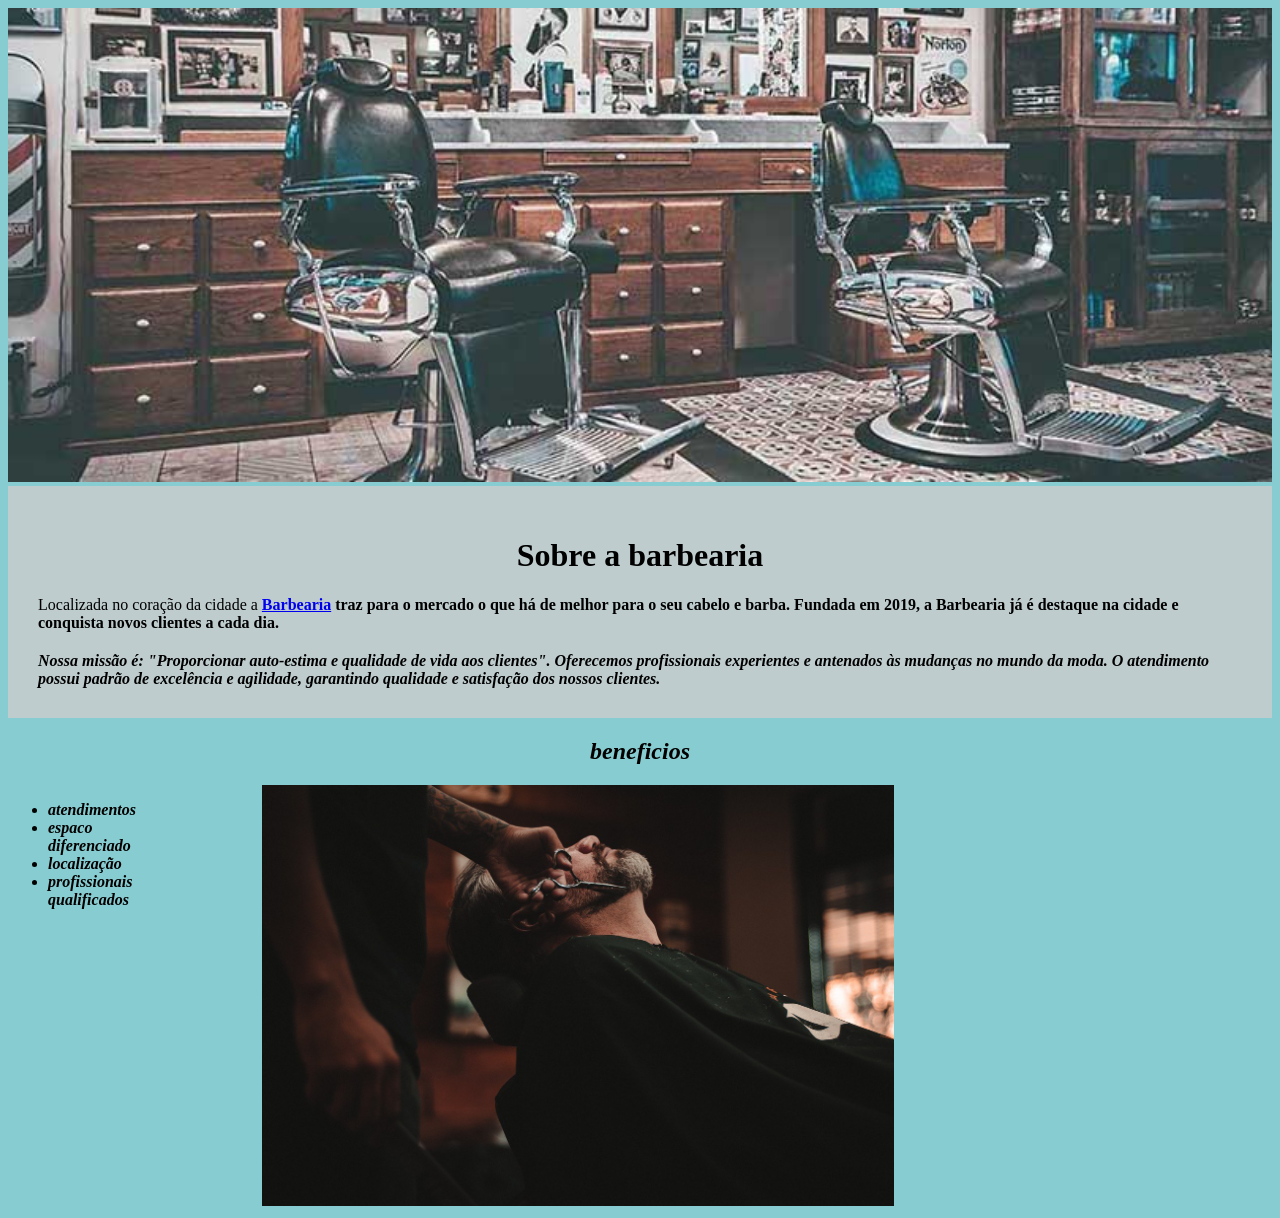
==== index.html @ ffff7c74 "meio" ====
<!DOCTYPE html>
<html lang="en">

<head>
    <meta charset="UTF-8">
    <meta name="viewport" content="width=>, initial-scale=1.0">
    <link rel="stylesheet" href="style.css">
    <title>Barbearia</title>
</head>

<body>
    <img id="banner" src="banner.jpg">
    <div class="principal">
        <h1>Sobre a barbearia </h1>

        <p>Localizada no coração da cidade a <strong><a
                    href="https://share.google/EzYBd5tQs2qxK0y2F">Barbearia<a><strong>
                            traz para o mercado o que há de melhor para o seu cabelo e barba. Fundada em 2019, a
                            Barbearia
                            já é destaque na cidade e conquista novos clientes a cada dia.
        </p>
        <p id="missao"></p><em>Nossa missão é: </strong> "Proporcionar auto-estima e qualidade de vida aos clientes".

            Oferecemos profissionais experientes e antenados às mudanças no mundo da moda.
            O atendimento possui padrão de excelência e agilidade,
            garantindo qualidade e satisfação dos nossos clientes.
    </div>
    <div class= "benificios">
        <h2>beneficios</h2>

        <ul>
            <li class="itens">atendimentos</li>
            <li class="itens">espaco diferenciado</li>
            <li class="itens">localização</li>
            <li class="itens">profissionais qualificados </li>
        </ul>
        <img src="beneficios.jpg" class="imgbeneficios">
        </div>
</body>

</html>
---- style.css ----
body{
    background: #86ccd1;
}
.principal{
 background: #cccc;
 padding: 30px;
}

.itens{
    font-style: italic;
}

.beneficios{
    background: #fff;
    padding: 20px;
}

h2{
text-align: center;

}

ul{
    display: inline-block;
    vertical-align: top;
    width: 20px;
    margin-right:15% ;

}

.imgbeneficios{
    width:50% ;
}


em strong{
    color: #a75555
}
#banner{
    width: 100%;
}

h1{
    text-align: center;
}

#missao{
    font-size:20px;
}
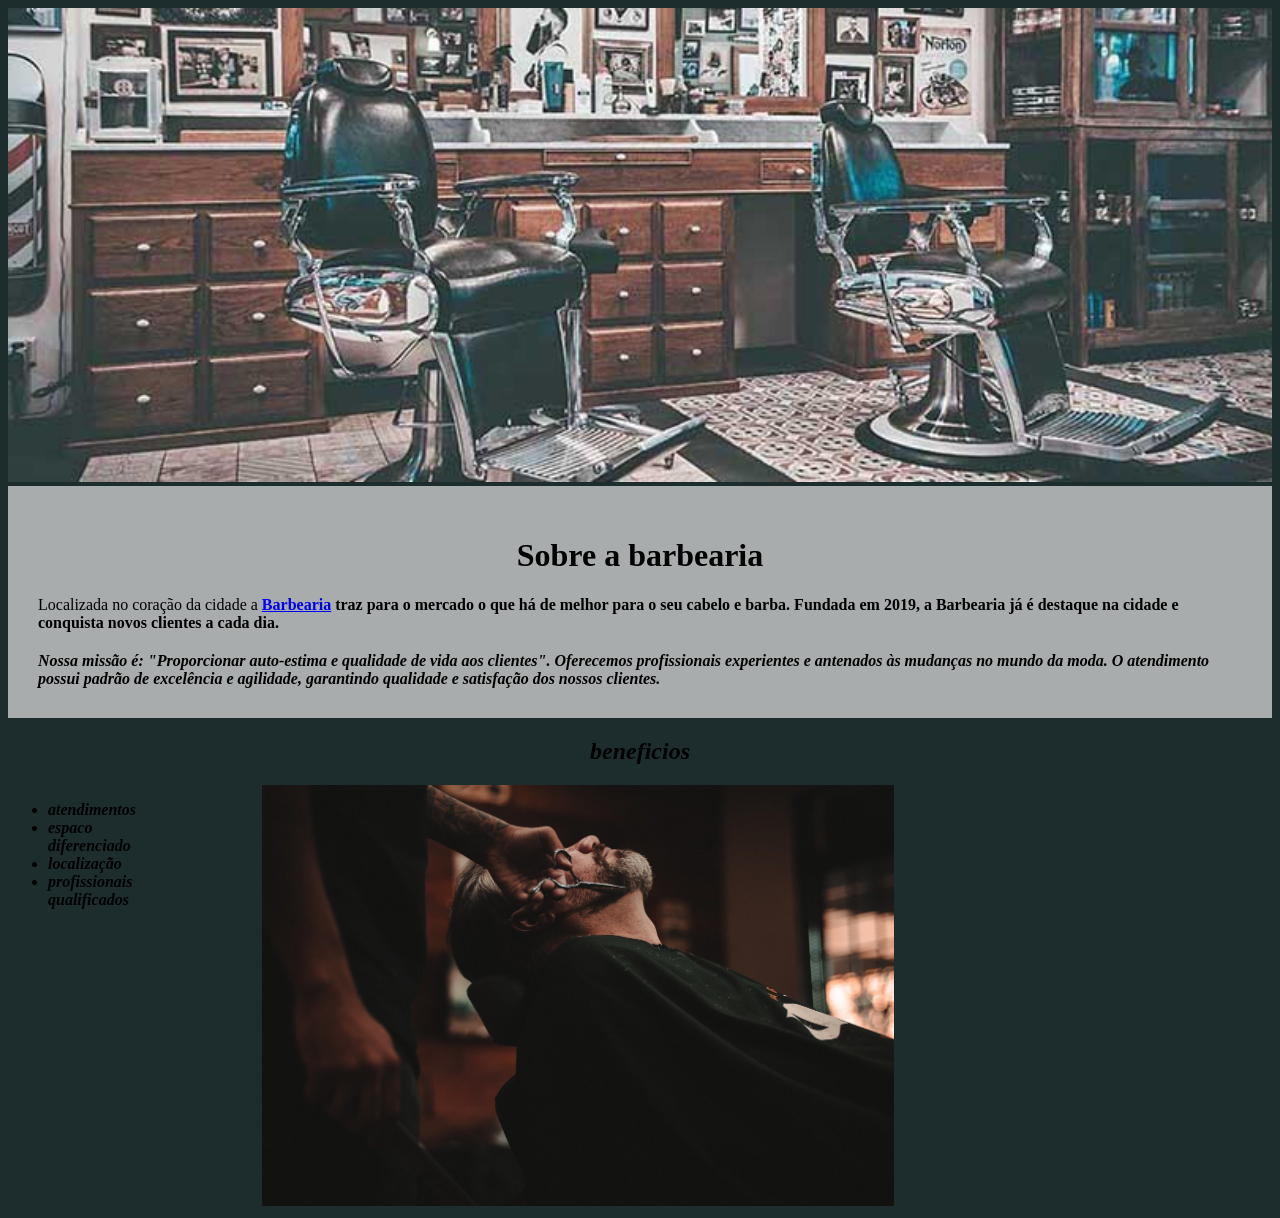
==== commit af5e4ffd: "começo" ====
--- a/index.html
+++ b/index.html
@@ -9,7 +9,7 @@
 </head>
 
 <body>
-    <img id="banner" src="banner.jpg">
+    <img id="banner" src="img/banner.jpg">
     <div class="principal">
         <h1>Sobre a barbearia </h1>
 
@@ -34,7 +34,7 @@
             <li class="itens">localização</li>
             <li class="itens">profissionais qualificados </li>
         </ul>
-        <img src="beneficios.jpg" class="imgbeneficios">
+        <img src="img/beneficios.jpg" class="imgbeneficios">
         </div>
 </body>
 
--- a/style.css
+++ b/style.css
@@ -1,5 +1,5 @@
 body{
-    background: #86ccd1;
+    background: #1d2d2e;
 }
 .principal{
  background: #cccc;
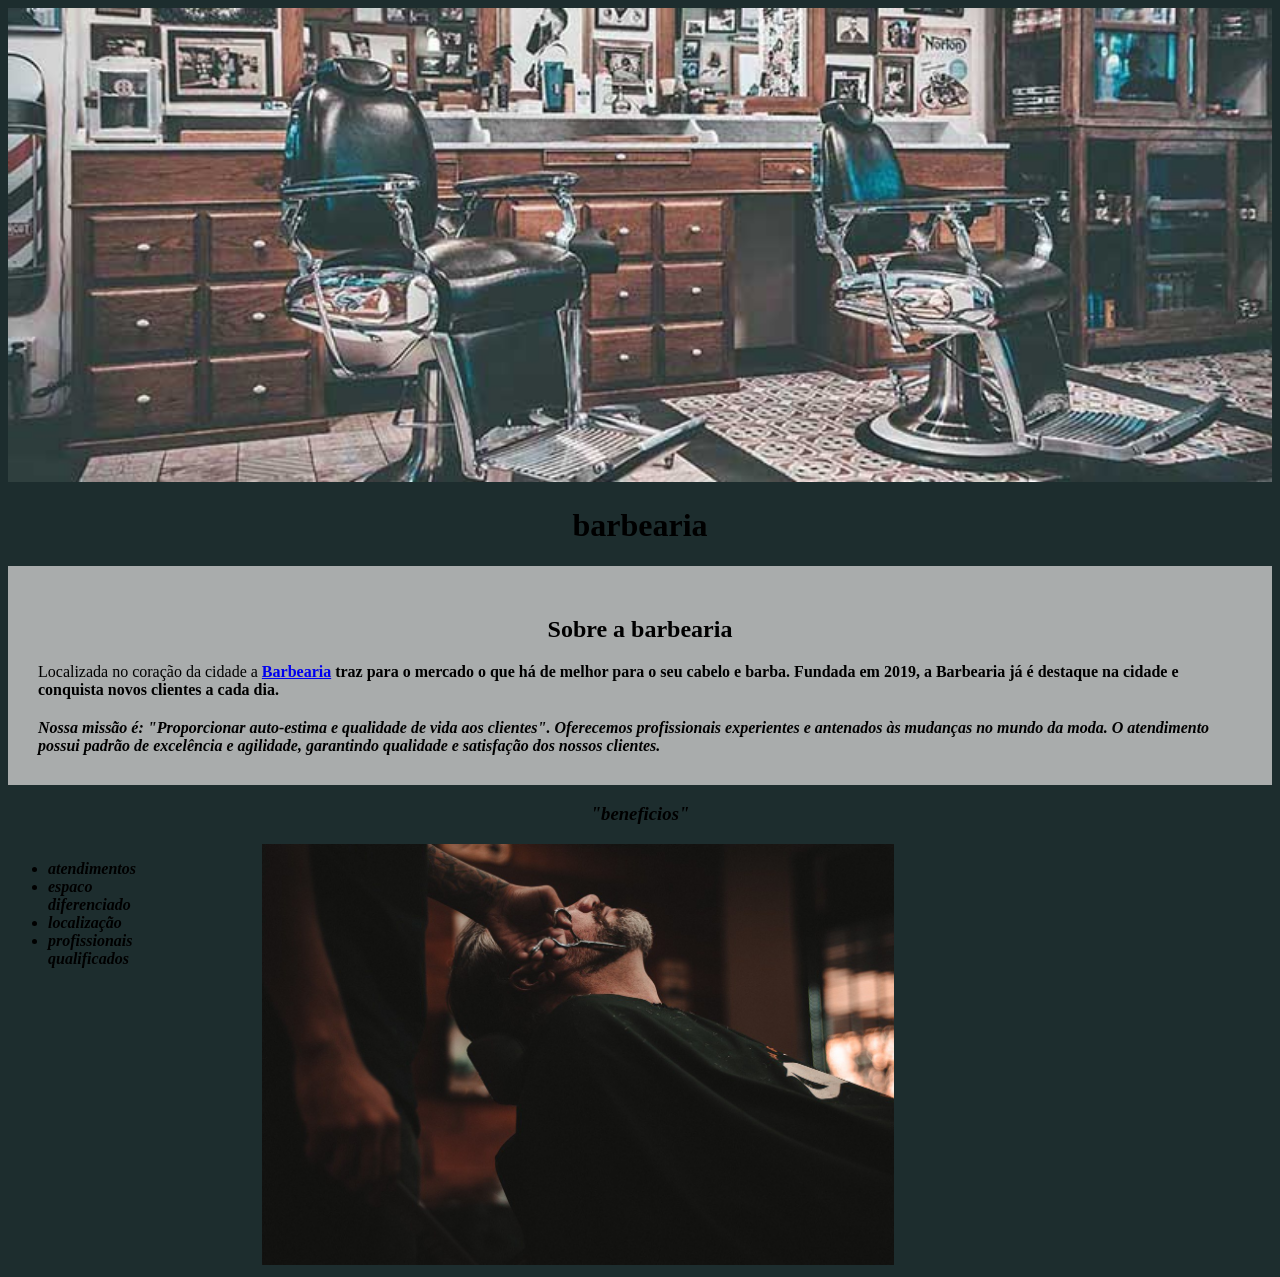
==== commit 80d6114f: "meio" ====
--- a/index.html
+++ b/index.html
@@ -10,8 +10,11 @@
 
 <body>
     <img id="banner" src="img/banner.jpg">
+    <heder>
+        <h1 class= "titulo-principal">barbearia</h1>
+    </heder>
     <div class="principal">
-        <h1>Sobre a barbearia </h1>
+        <h2>Sobre a barbearia </h2>
 
         <p>Localizada no coração da cidade a <strong><a
                     href="https://share.google/EzYBd5tQs2qxK0y2F">Barbearia<a><strong>
@@ -26,7 +29,7 @@
             garantindo qualidade e satisfação dos nossos clientes.
     </div>
     <div class= "benificios">
-        <h2>beneficios</h2>
+        <h3 class="centralizado">"beneficios"</h3>
 
         <ul>
             <li class="itens">atendimentos</li>
--- a/style.css
+++ b/style.css
@@ -46,4 +46,13 @@
 
 #missao{
     font-size:20px;
+}
+
+.titolo-principal{
+    padding-left: 20px;
+
+}
+
+.centralizado{
+    text-align: center;
 }
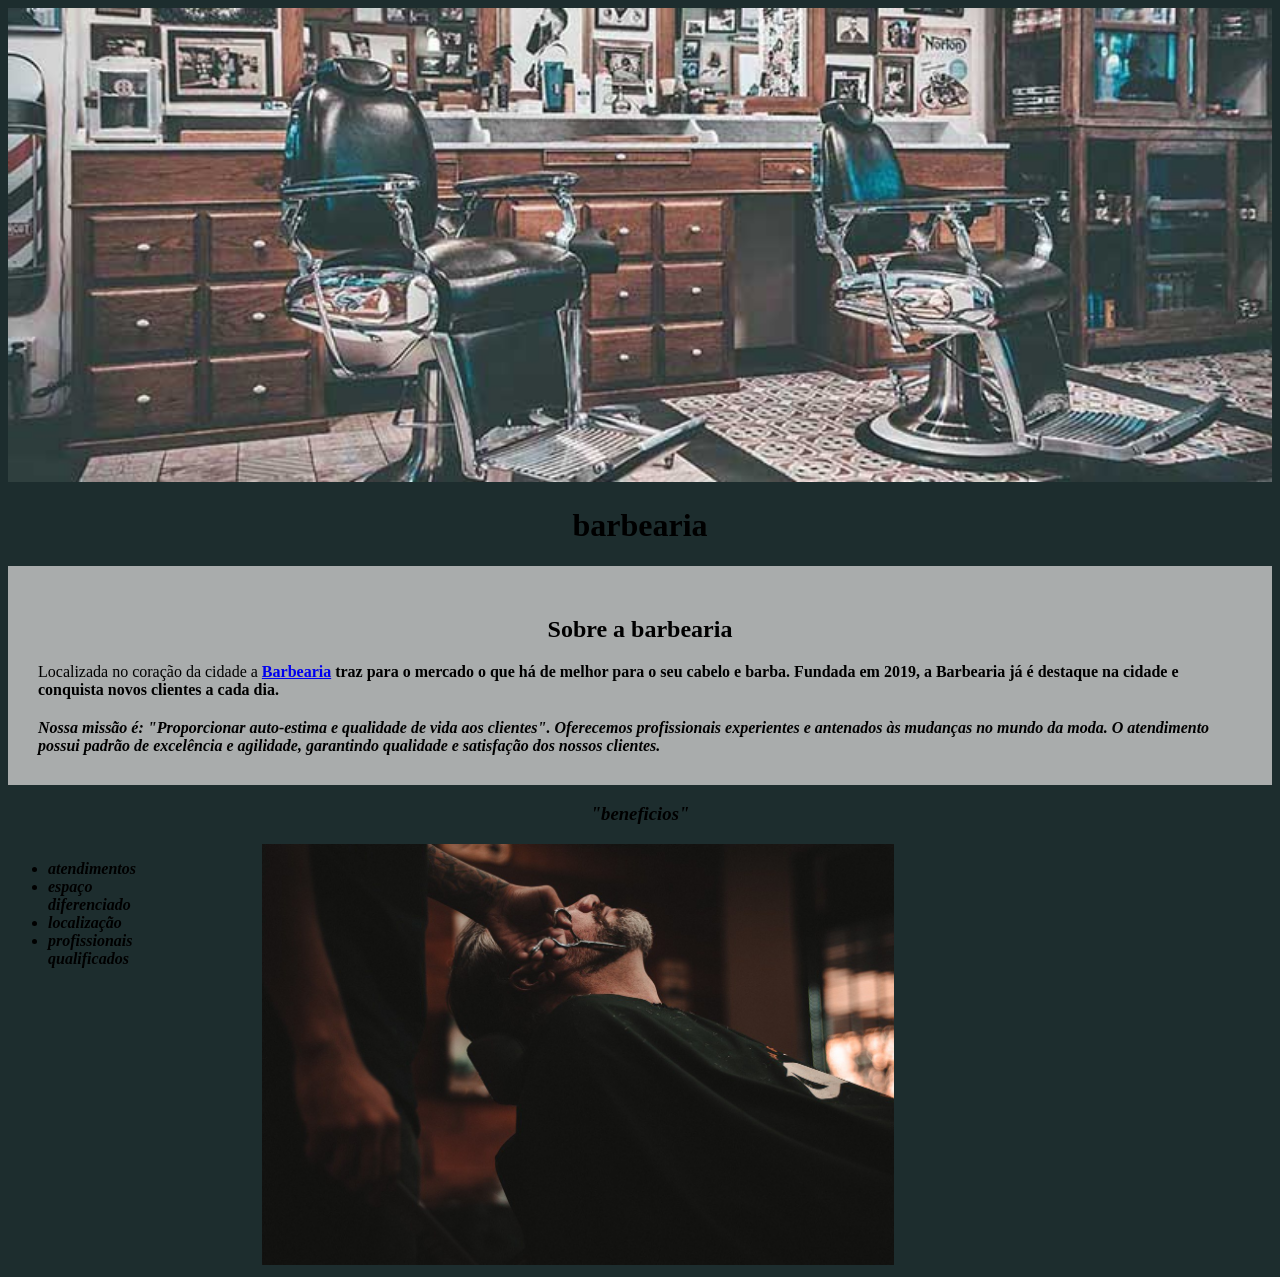
==== commit ababeec2: "1" ====
--- a/index.html
+++ b/index.html
@@ -33,7 +33,7 @@
 
         <ul>
             <li class="itens">atendimentos</li>
-            <li class="itens">espaco diferenciado</li>
+            <li class="itens">espaço diferenciado</li>
             <li class="itens">localização</li>
             <li class="itens">profissionais qualificados </li>
         </ul>
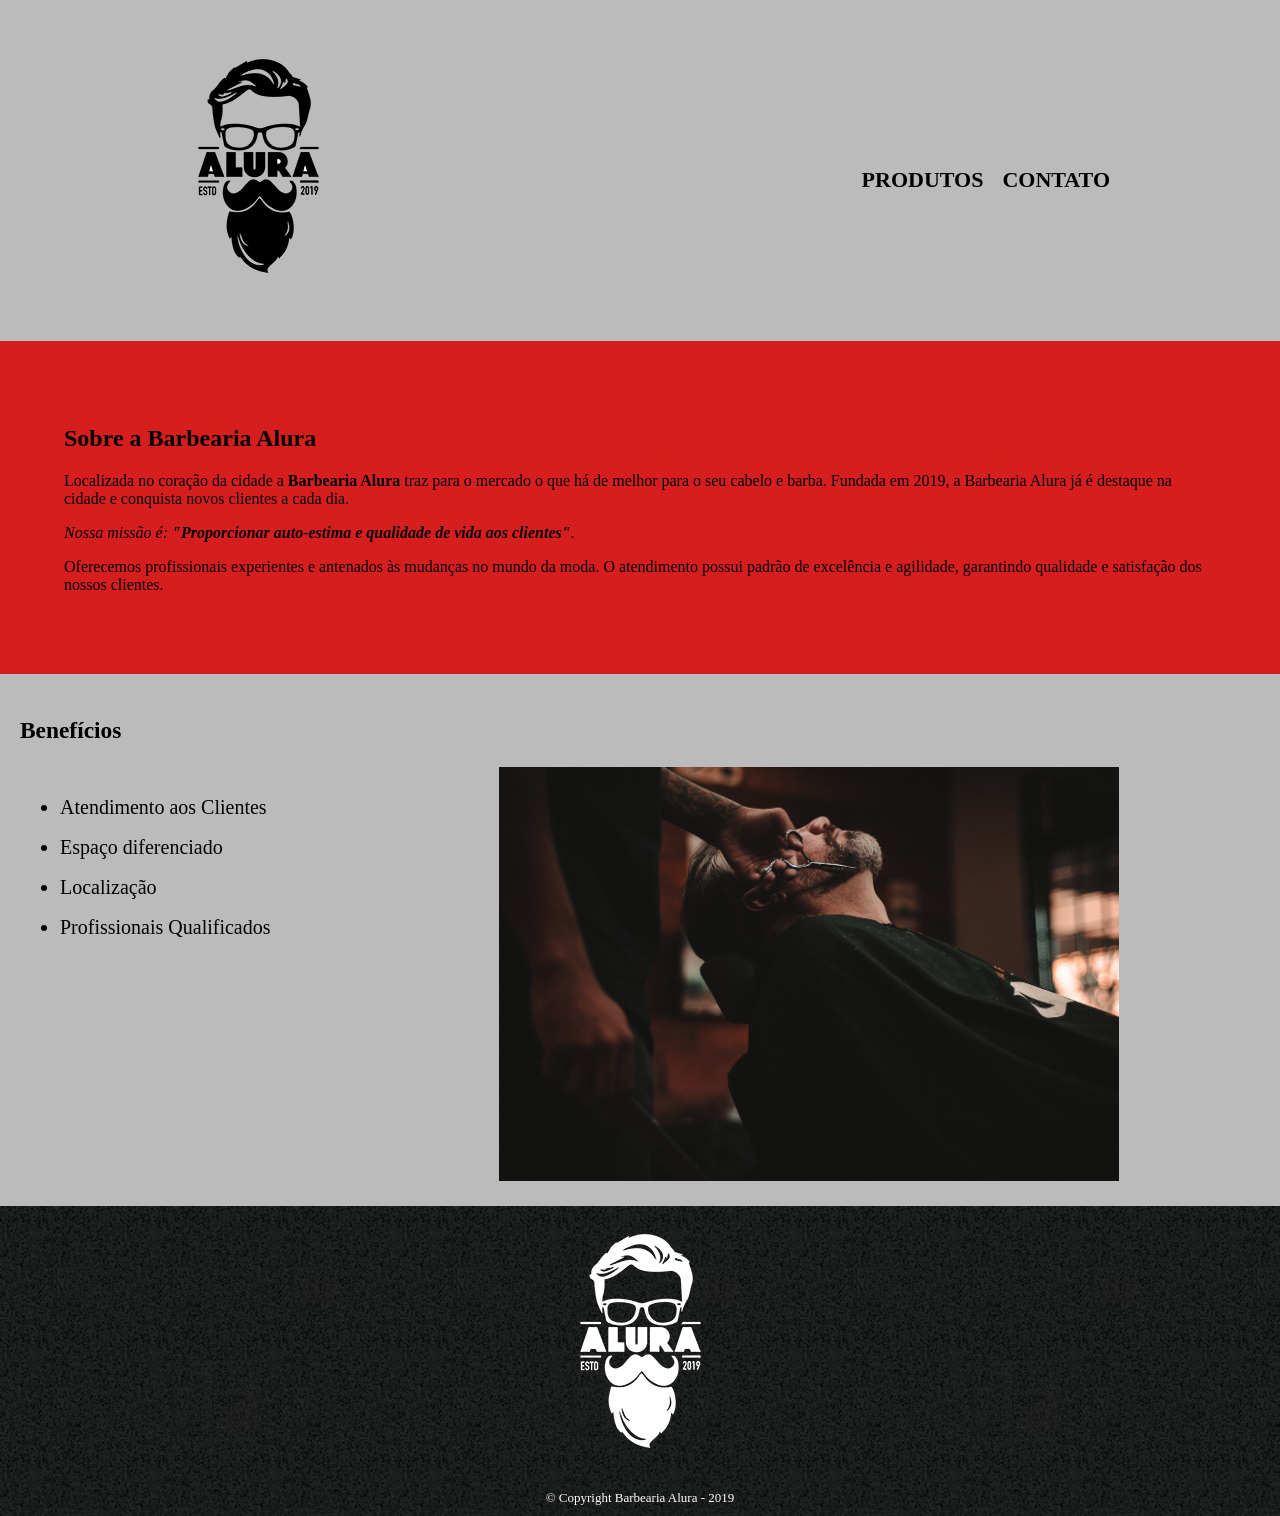
==== commit d8c2a6fb: "." ====
--- a/index.html
+++ b/index.html
@@ -1,44 +1,59 @@
 <!DOCTYPE html>
-<html lang="en">
+<html lang="pt-br">
 
 <head>
     <meta charset="UTF-8">
-    <meta name="viewport" content="width=>, initial-scale=1.0">
+    <title>Barbearia Alura</title>
     <link rel="stylesheet" href="style.css">
-    <title>Barbearia</title>
 </head>
 
 <body>
-    <img id="banner" src="img/banner.jpg">
-    <heder>
-        <h1 class= "titulo-principal">barbearia</h1>
-    </heder>
+    <header>
+        <div class="caixa">
+            <h1><img src="logo.png"></h1>
+
+            <nav>
+                <ul>
+                    <li><a href="produtos.html">Produtos</a></li>
+                    <li><a href="contatovla.html">Contato</a></li>
+                </ul>
+            </nav>
+        </div>
+    </header>
+
+
     <div class="principal">
-        <h2>Sobre a barbearia </h2>
+        <h2 class="titulo-centralizado">Sobre a Barbearia Alura</h2>
 
-        <p>Localizada no coração da cidade a <strong><a
-                    href="https://share.google/EzYBd5tQs2qxK0y2F">Barbearia<a><strong>
-                            traz para o mercado o que há de melhor para o seu cabelo e barba. Fundada em 2019, a
-                            Barbearia
-                            já é destaque na cidade e conquista novos clientes a cada dia.
-        </p>
-        <p id="missao"></p><em>Nossa missão é: </strong> "Proporcionar auto-estima e qualidade de vida aos clientes".
+        <p>Localizada no coração da cidade a <strong>Barbearia Alura</strong> traz para o mercado o que há de melhor
+            para o seu cabelo e barba. Fundada em 2019, a Barbearia Alura já é destaque na cidade e conquista novos
+            clientes a cada dia.</p>
 
-            Oferecemos profissionais experientes e antenados às mudanças no mundo da moda.
-            O atendimento possui padrão de excelência e agilidade,
-            garantindo qualidade e satisfação dos nossos clientes.
+        <p id="missao"><em>Nossa missão é: <strong>"Proporcionar auto-estima e qualidade de vida aos
+                    clientes"</strong>.</em></p>
+
+        <p>Oferecemos profissionais experientes e antenados às mudanças no mundo da moda. O atendimento possui padrão de
+            excelência e agilidade, garantindo qualidade e satisfação dos nossos clientes.</p>
     </div>
-    <div class= "benificios">
-        <h3 class="centralizado">"beneficios"</h3>
+
+    <div class="beneficios">
+        <h3 class="titulo-centralizado">Benefícios</h3>
 
         <ul>
-            <li class="itens">atendimentos</li>
-            <li class="itens">espaço diferenciado</li>
-            <li class="itens">localização</li>
-            <li class="itens">profissionais qualificados </li>
+            <li class="itens">Atendimento aos Clientes</li>
+            <li class="itens">Espaço diferenciado</li>
+            <li class="itens">Localização</li>
+            <li class="itens">Profissionais Qualificados</li>
         </ul>
-        <img src="img/beneficios.jpg" class="imgbeneficios">
-        </div>
+
+        <img src="beneficios.jpg" class="imagembeneficios">
+    </div>
+
+    <footer>
+        <img src="logo-branco.png">
+        <p class="copyright">&copy; Copyright Barbearia Alura - 2019</p>
+    </footer>
+
 </body>
 
 </html>
--- a/style.css
+++ b/style.css
@@ -1,58 +1,127 @@
 body{
-    background: #1d2d2e;
-}
-.principal{
- background: #cccc;
- padding: 30px;
+margin : 0px;
+padding: 0px;
 }
 
-.itens{
-    font-style: italic;
+header {
+background: #BBBBBB;
+padding: 20px 0;
 }
 
-.beneficios{
-    background: #fff;
-    padding: 20px;
+.caixa {
+position: relative;
+width: 940px;
+margin: 0 auto;
 }
 
-h2{
-text-align: center;
+nav {
+position: absolute;
+top: 110px;
+right: 0;
+}
+
+nav li {
+display: inline;
+margin: 0 0 0 15px;
+}
+
+nav a {
+text-transform: uppercase;
+color: #000000;
+font-weight: bold;
+font-size: 22px;
+text-decoration: none;
+}
+
+nav a:hover {
+color: #3f11e6;
+text-decoration: underline;
+}
+
+main {
+width: 940px;
+margin: 0 auto;
+}
+
+.principal{
+background: #d61e1e;
+padding: 5%;
 
 }
 
-ul{
-    display: inline-block;
-    vertical-align: top;
-    width: 20px;
-    margin-right:15% ;
-
+.beneficios {
+background: #BBBBBB;
+padding: 20px;
+font-size:20px;
 }
 
-.imgbeneficios{
-    width:50% ;
+.beneficios ul {
+display: inline-block;
+vertical-align: top;
+width: 20%;
+margin-right: 15%;
+line-height : 2.0;
+}
+
+.imagembeneficios {
+width: 50%;
+}
+
+/* PRODUTOS */
+.produtos {
+width: 940px;
+margin: 0 auto;
+padding: 50px 0;
+}
+
+.produtos li {
+display: inline-block;
+text-align: center;
+width: 30%;
+vertical-align: top;
+margin: 0 1.5%;
+padding: 30px 20px;
+box-sizing: border-box;
+border: 2px solid #000000;
+border-radius: 10px;
+}
+
+.produtos li:hover {
+border-color: #C78C19;
+}
+
+.produtos li:active {
+border-color: #088C19;
+}
+
+.produtos li:hover h2 {
+font-size: 34px;
+}
+
+.produtos h2 {
+font-size: 30px;
+font-weight: bold;
+}
+
+.produto-descricao {
+font-size: 18px;
+}
+
+.produto-preco {
+font-size: 22px;
+font-weight: bold;
+margin-top: 10px;
 }
 
 
-em strong{
-    color: #a75555
-}
-#banner{
-    width: 100%;
+footer {
+text-align: center;
+background: url("bg.jpg");
+padding: 10px 0;
 }
 
-h1{
-    text-align: center;
-}
-
-#missao{
-    font-size:20px;
-}
-
-.titolo-principal{
-    padding-left: 20px;
-
-}
-
-.centralizado{
-    text-align: center;
+.copyright {
+color: #FFFFFF;
+font-size: 13px;
+margin: 20px 0 0;
 }
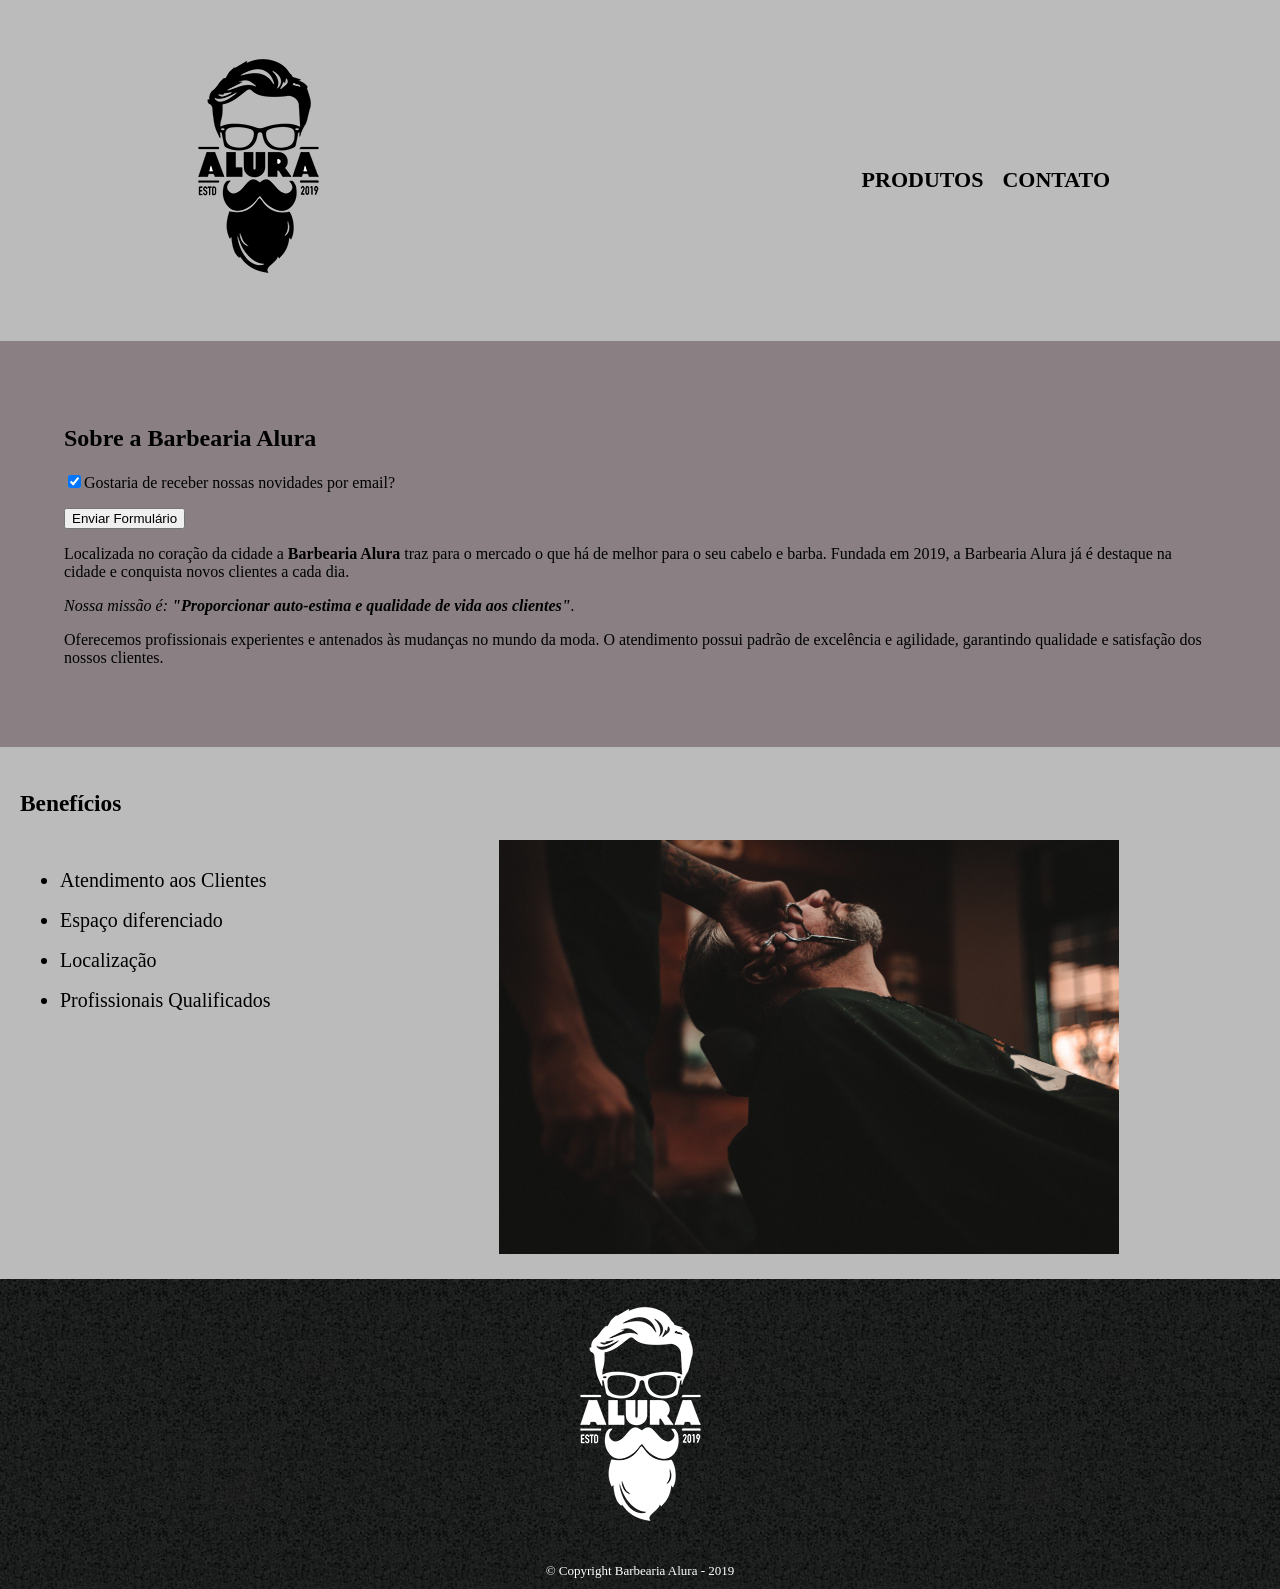
==== commit 0bdca27d: "ok" ====
--- a/index.html
+++ b/index.html
@@ -15,7 +15,7 @@
             <nav>
                 <ul>
                     <li><a href="produtos.html">Produtos</a></li>
-                    <li><a href="contatovla.html">Contato</a></li>
+                    <li><a href="contatos.html">Contato</a></li>
                 </ul>
             </nav>
         </div>
@@ -24,7 +24,10 @@
 
     <div class="principal">
         <h2 class="titulo-centralizado">Sobre a Barbearia Alura</h2>
-
+<p>
+<input type="checkbox" checked>Gostaria de receber nossas novidades por email?
+</p>
+<button class="enviar"> Enviar Formulário </button>
         <p>Localizada no coração da cidade a <strong>Barbearia Alura</strong> traz para o mercado o que há de melhor
             para o seu cabelo e barba. Fundada em 2019, a Barbearia Alura já é destaque na cidade e conquista novos
             clientes a cada dia.</p>
--- a/style.css
+++ b/style.css
@@ -44,7 +44,7 @@
 }
 
 .principal{
-background: #d61e1e;
+background: #8a8084;
 padding: 5%;
 
 }
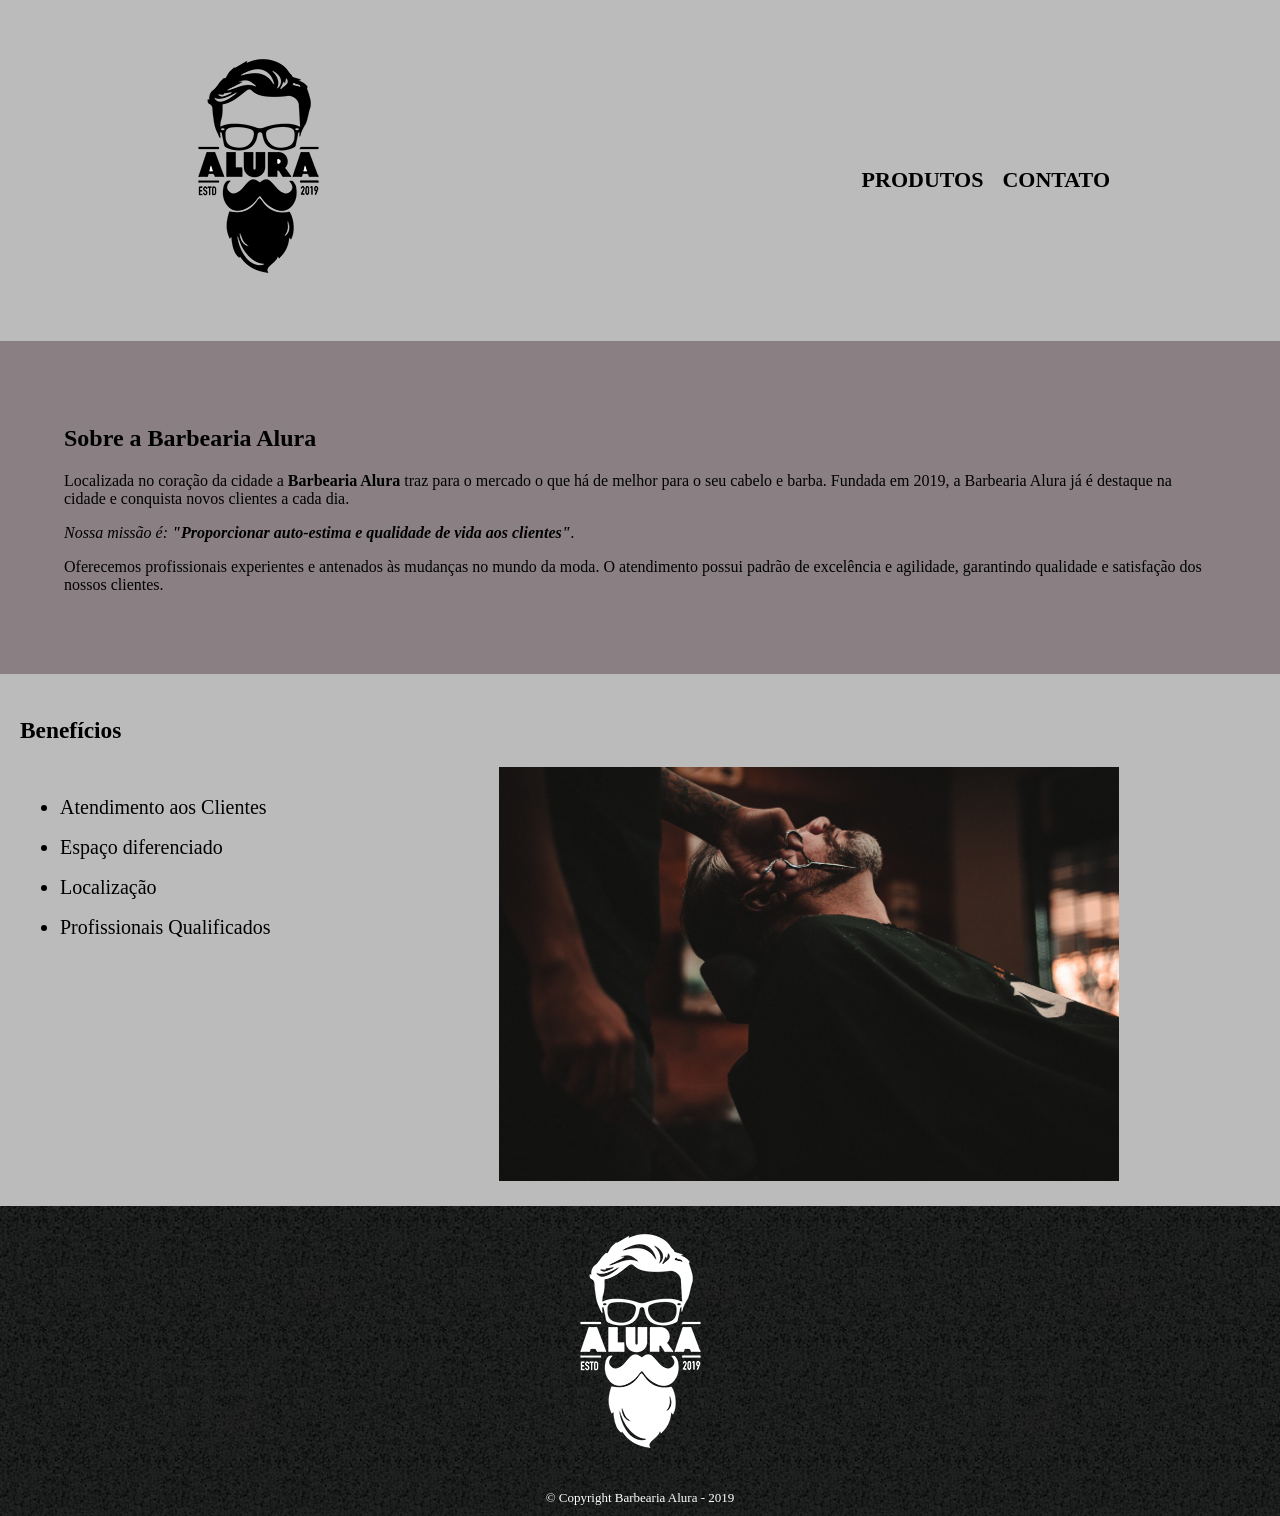
==== commit 1836f8d9: "2" ====
--- a/index.html
+++ b/index.html
@@ -24,10 +24,7 @@
 
     <div class="principal">
         <h2 class="titulo-centralizado">Sobre a Barbearia Alura</h2>
-<p>
-<input type="checkbox" checked>Gostaria de receber nossas novidades por email?
-</p>
-<button class="enviar"> Enviar Formulário </button>
+
         <p>Localizada no coração da cidade a <strong>Barbearia Alura</strong> traz para o mercado o que há de melhor
             para o seu cabelo e barba. Fundada em 2019, a Barbearia Alura já é destaque na cidade e conquista novos
             clientes a cada dia.</p>
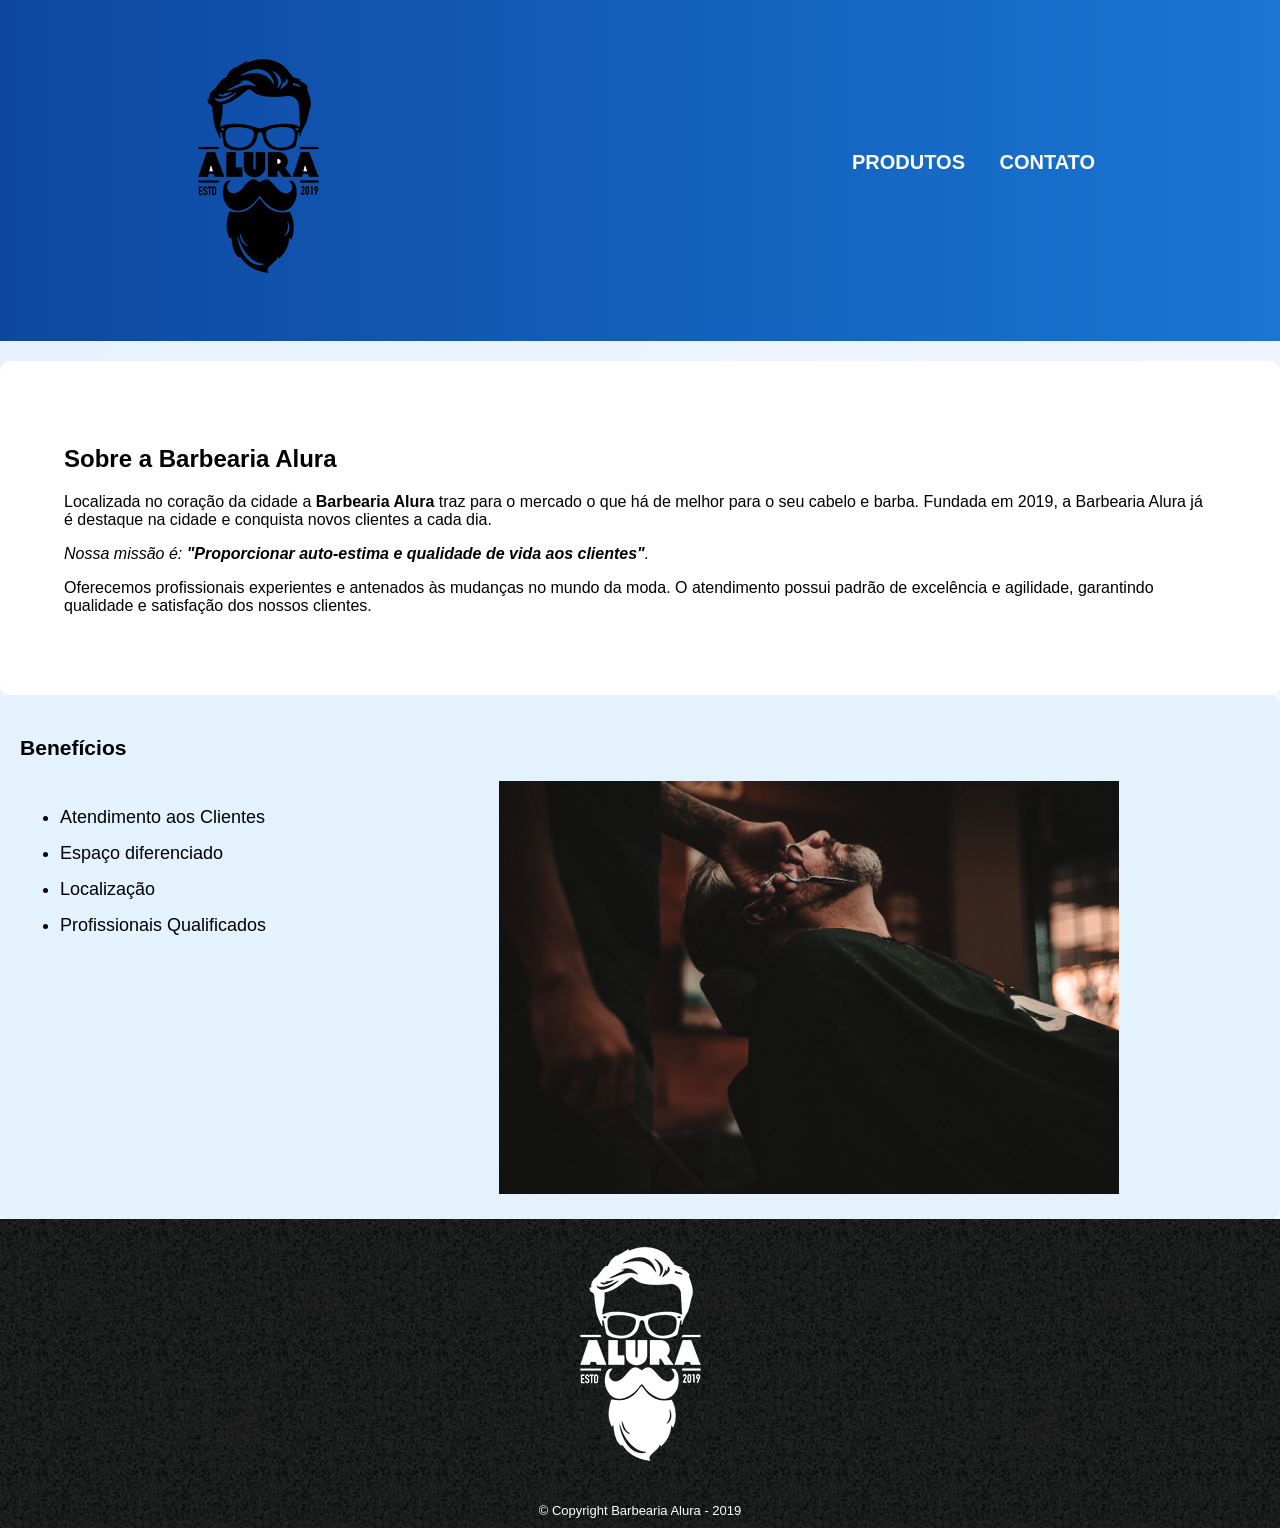
==== commit f666c4c1: "ok" ====
--- a/index.html
+++ b/index.html
@@ -1,59 +1,53 @@
 <!DOCTYPE html>
 <html lang="pt-br">
-
 <head>
-    <meta charset="UTF-8">
-    <title>Barbearia Alura</title>
-    <link rel="stylesheet" href="style.css">
+<meta charset="UTF-8">
+<title>Barbearia Alura</title>
+<link rel="stylesheet" href="style.css">
 </head>
 
 <body>
-    <header>
-        <div class="caixa">
-            <h1><img src="logo.png"></h1>
+<header>
+<div class="caixa">
+<h1><img src="logo.png"></h1>
 
-            <nav>
-                <ul>
-                    <li><a href="produtos.html">Produtos</a></li>
-                    <li><a href="contatos.html">Contato</a></li>
-                </ul>
-            </nav>
-        </div>
-    </header>
+<nav>
+<ul>
+<li><a href="produtos.html">Produtos</a></li>
+<li><a href="contatos.html">Contato</a></li>
+</ul>
+</nav>
+</div>
+</header>
 
 
-    <div class="principal">
-        <h2 class="titulo-centralizado">Sobre a Barbearia Alura</h2>
+<div class="principal">
+<h2 class="titulo-centralizado">Sobre a Barbearia Alura</h2>
 
-        <p>Localizada no coração da cidade a <strong>Barbearia Alura</strong> traz para o mercado o que há de melhor
-            para o seu cabelo e barba. Fundada em 2019, a Barbearia Alura já é destaque na cidade e conquista novos
-            clientes a cada dia.</p>
+<p>Localizada no coração da cidade a <strong>Barbearia Alura</strong> traz para o mercado o que há de melhor para o seu cabelo e barba. Fundada em 2019, a Barbearia Alura já é destaque na cidade e conquista novos clientes a cada dia.</p>
 
-        <p id="missao"><em>Nossa missão é: <strong>"Proporcionar auto-estima e qualidade de vida aos
-                    clientes"</strong>.</em></p>
+<p id="missao"><em>Nossa missão é: <strong>"Proporcionar auto-estima e qualidade de vida aos clientes"</strong>.</em></p>
 
-        <p>Oferecemos profissionais experientes e antenados às mudanças no mundo da moda. O atendimento possui padrão de
-            excelência e agilidade, garantindo qualidade e satisfação dos nossos clientes.</p>
-    </div>
+<p>Oferecemos profissionais experientes e antenados às mudanças no mundo da moda. O atendimento possui padrão de excelência e agilidade, garantindo qualidade e satisfação dos nossos clientes.</p>
+</div>
 
-    <div class="beneficios">
-        <h3 class="titulo-centralizado">Benefícios</h3>
+<div class="beneficios">
+<h3 class="titulo-centralizado">Benefícios</h3>
 
-        <ul>
-            <li class="itens">Atendimento aos Clientes</li>
-            <li class="itens">Espaço diferenciado</li>
-            <li class="itens">Localização</li>
-            <li class="itens">Profissionais Qualificados</li>
-        </ul>
+<ul>
+<li class="itens">Atendimento aos Clientes</li>
+<li class="itens">Espaço diferenciado</li>
+<li class="itens">Localização</li>
+<li class="itens">Profissionais Qualificados</li>
+</ul>
 
-        <img src="beneficios.jpg" class="imagembeneficios">
-    </div>
+<img src="beneficios.jpg" class="imagembeneficios">
+</div>
 
-    <footer>
-        <img src="logo-branco.png">
-        <p class="copyright">&copy; Copyright Barbearia Alura - 2019</p>
-    </footer>
+<footer>
+<img src="logo-branco.png">
+<p class="copyright">&copy; Copyright Barbearia Alura - 2019</p>
+</footer>
 
 </body>
-
 </html>
--- a/style.css
+++ b/style.css
@@ -1,127 +1,228 @@
-body{
-margin : 0px;
-padding: 0px;
-}
-
+body {
+    margin: 0;
+    padding: 0;
+    font-family: Arial, sans-serif;
+    background: linear-gradient(135deg, #e6f0ff, #f5f9ff);
+}
+
+/* HEADER */
 header {
-background: #BBBBBB;
-padding: 20px 0;
+    background: linear-gradient(90deg, #0d47a1, #1976d2);
+    padding: 20px 0;
 }
 
 .caixa {
-position: relative;
-width: 940px;
-margin: 0 auto;
-}
-
+    position: relative;
+    width: 940px;
+    margin: 0 auto;
+}
+
+/* MENU */
 nav {
-position: absolute;
-top: 110px;
-right: 0;
+    position: absolute;
+    top: 110px;
+    right: 0;
+}
+
+nav ul {
+    text-align: center;
+    padding: 0;
+    margin: 0;
 }
 
 nav li {
-display: inline;
-margin: 0 0 0 15px;
+    display: inline-block;
+    margin: 0 15px;
 }
 
 nav a {
-text-transform: uppercase;
-color: #000000;
-font-weight: bold;
-font-size: 22px;
-text-decoration: none;
+    text-transform: uppercase;
+    color: white;
+    font-weight: bold;
+    font-size: 20px;
+    text-decoration: none;
+    transition: 0.3s;
 }
 
 nav a:hover {
-color: #3f11e6;
-text-decoration: underline;
-}
-
+    color: #bbdefb;
+}
+
+/* HOME */
 main {
-width: 940px;
-margin: 0 auto;
-}
-
-.principal{
-background: #8a8084;
-padding: 5%;
-
+    width: 940px;
+    margin: 0 auto;
+}
+
+.principal {
+    background: #ffffff;
+    padding: 5%;
+    border-radius: 10px;
+    margin-top: 20px;
 }
 
 .beneficios {
-background: #BBBBBB;
-padding: 20px;
-font-size:20px;
+    background: #e3f2fd;
+    padding: 20px;
+    font-size: 18px;
+    border-radius: 10px;
 }
 
 .beneficios ul {
-display: inline-block;
-vertical-align: top;
-width: 20%;
-margin-right: 15%;
-line-height : 2.0;
+    display: inline-block;
+    vertical-align: top;
+    width: 20%;
+    margin-right: 15%;
+    line-height: 2.0;
 }
 
 .imagembeneficios {
-width: 50%;
+    width: 50%;
 }
 
 /* PRODUTOS */
 .produtos {
-width: 940px;
-margin: 0 auto;
-padding: 50px 0;
+    width: 940px;
+    margin: 0 auto;
+    padding: 50px 0;
 }
 
 .produtos li {
-display: inline-block;
-text-align: center;
-width: 30%;
-vertical-align: top;
-margin: 0 1.5%;
-padding: 30px 20px;
-box-sizing: border-box;
-border: 2px solid #000000;
-border-radius: 10px;
+    display: inline-block;
+    text-align: center;
+    width: 30%;
+    vertical-align: top;
+    margin: 0 1.5%;
+    padding: 30px 20px;
+    box-sizing: border-box;
+    border: 2px solid #90caf9;
+    border-radius: 12px;
+    background: #ffffff;
+    transition: 0.3s;
 }
 
 .produtos li:hover {
-border-color: #C78C19;
+    border-color: #1976d2;
+    transform: scale(1.03);
 }
 
 .produtos li:active {
-border-color: #088C19;
+    border-color: #4c43cc;
 }
 
 .produtos li:hover h2 {
-font-size: 34px;
+    font-size: 34px;
 }
 
 .produtos h2 {
-font-size: 30px;
-font-weight: bold;
+    font-size: 30px;
+    font-weight: bold;
 }
 
 .produto-descricao {
-font-size: 18px;
+    font-size: 18px;
 }
 
 .produto-preco {
-font-size: 22px;
-font-weight: bold;
-margin-top: 10px;
-}
-
-
+    font-size: 22px;
+    font-weight: bold;
+    margin-top: 10px;
+}
+
+/* CONTATO */
+form {
+    width: 900px;
+    max-width: 95%;
+    margin: 40px auto;
+    padding: 40px;
+    background: #ffffff;
+    border-radius: 16px;
+    box-shadow: 0 15px 40px rgba(0,0,0,0.15);
+    border-top: 6px solid #1976d2;
+}
+
+form h1 {
+    text-align: center;
+    color: #1976d2;
+    font-size: 34px;
+    margin-bottom: 25px;
+}
+
+fieldset {
+    border: none;
+    margin-bottom: 20px;
+    padding: 20px;
+    background: #e3f2fd;
+    border-radius: 12px;
+    transition: 0.3s;
+}
+
+fieldset:hover {
+    transform: translateY(-3px);
+    box-shadow: 0 10px 25px rgba(0,0,0,0.1);
+}
+
+fieldset legend {
+    font-weight: bold;
+    color: #0d47a1;
+    font-size: 18px;
+}
+
+.input-texto,
+textarea,
+select {
+    width: 100%;
+    padding: 14px;
+    border: 2px solid transparent;
+    border-radius: 10px;
+    background: #f5f9ff;
+    font-size: 16px;
+    transition: 0.3s;
+}
+
+.input-texto:focus,
+textarea:focus,
+select:focus {
+    border-color: #1976d2;
+    background: #ffffff;
+    box-shadow: 0 0 12px rgba(25, 118, 210, 0.3);
+    outline: none;
+}
+
+input[type="radio"],
+input[type="checkbox"] {
+    transform: scale(1.1);
+    margin-right: 8px;
+    accent-color: #1976d2;
+}
+
+button.enviar {
+    width: 100%;
+    padding: 16px;
+    background: linear-gradient(90deg, #1976d2, #42a5f5);
+    color: white;
+    border: none;
+    border-radius: 12px;
+    font-size: 18px;
+    font-weight: bold;
+    cursor: pointer;
+    transition: 0.3s;
+}
+
+button.enviar:hover {
+    transform: scale(1.03);
+    box-shadow: 0 10px 20px rgba(25, 118, 210, 0.4);
+}
+
+/* FOOTER */
 footer {
-text-align: center;
-background: url("bg.jpg");
-padding: 10px 0;
+    text-align: center;
+    background: url("bg.jpg");
+    padding: 10px 0;
 }
 
 .copyright {
-color: #FFFFFF;
-font-size: 13px;
-margin: 20px 0 0;
+    color: #ffffff;
+    font-size: 13px;
+    margin: 20px 0 0;
 }
